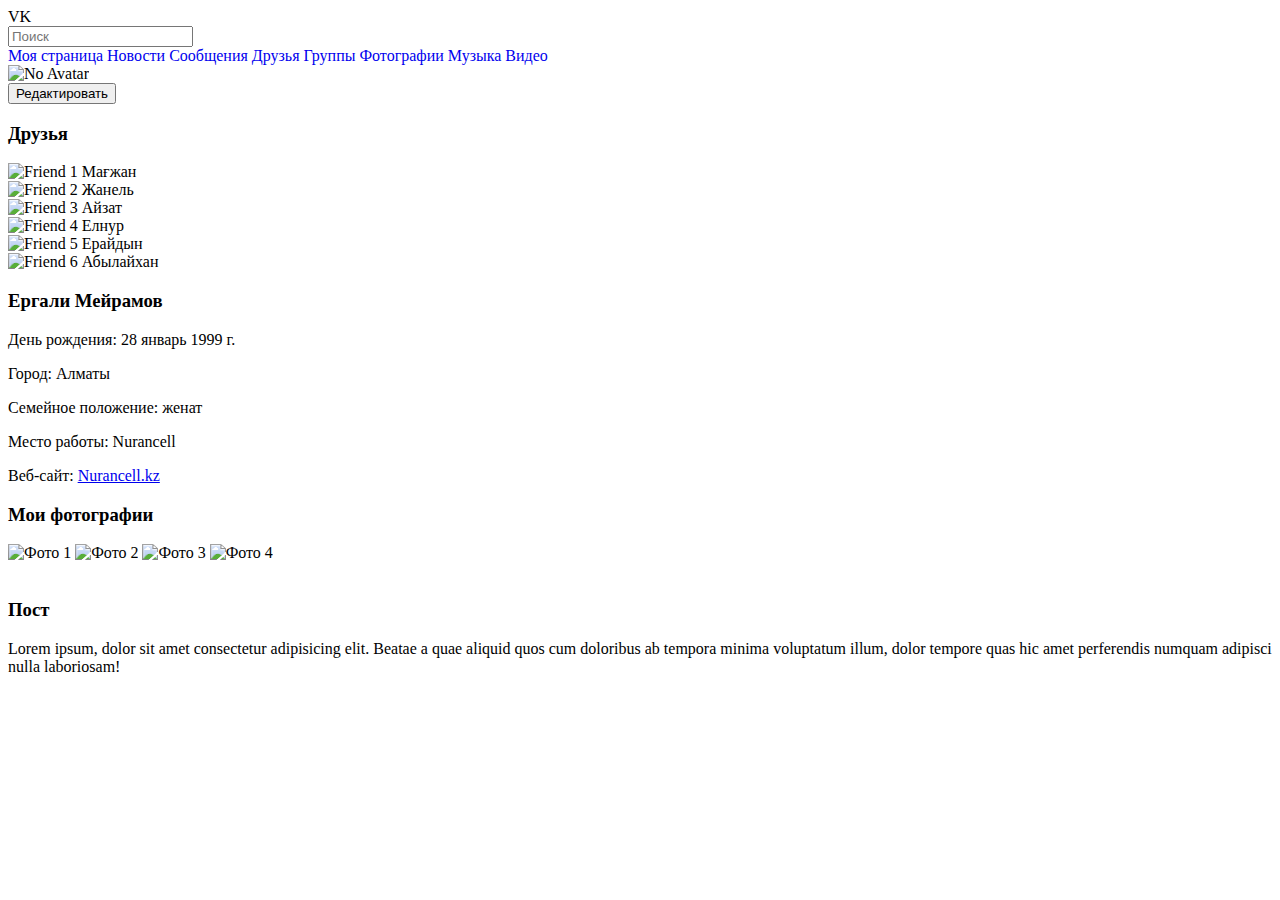
==== index.html @ 4dad5702 "Add files via upload" ====
<!DOCTYPE html>
<html lang="ru">
<head>
    <meta charset="UTF-8">
    <meta name="viewport" content="width=device-width, initial-scale=1.0">
    <title>VK Profile</title>
    <link rel="stylesheet" href="/Task2/style.css">
</head>
<body>

    <header class="header">
        <div class="logo">VK</div>
        <div class="search-bar">
            <input type="text" placeholder="Поиск">
        </div>
    </header>

    <div class="container">

        <div class="sidebar">
            <a href="#" style="text-decoration: none;">Моя страница</a>
            <a href="#"style="text-decoration: none;">Новости</a>
            <a href="#"style="text-decoration: none;">Сообщения</a>
            <a href="index2.html"style="text-decoration: none;">Друзья</a>
            <a href="#"style="text-decoration: none;">Группы</a>
            <a href="#"style="text-decoration: none;">Фотографии</a>
            <a href="#"style="text-decoration: none;">Музыка</a>
            <a href="#"style="text-decoration: none;">Видео</a>
        </div>

        <div class="profile">
            <div class="avatar">
                <img src="https://a0.anyrgb.com/pngimg/1236/14/no-facial-features-no-avatar-no-eyes-expressionless-avatar-icon-delayering-avatar-user-avatar-men-head-portrait-thumbnail.png" alt="No Avatar">
            </div>
            <button class="edit-btn">Редактировать</button>
            <div class="friends">
                <h3>Друзья</h3>
                <div class="friend-list">
                    <div class="friend">
                        <img src="https://zornet.ru/_fr/81/0416976.jpg" alt="Friend 1">
                        <span>Мағжан</span>
                    </div>
                    <div class="friend">
                        <img src="https://zornet.ru/_fr/81/5880201.jpg" alt="Friend 2">
                        <span>Жанель</span>
                    </div>
                    <div class="friend">
                        <img src="https://zornet.ru/_fr/81/8447465.jpg" alt="Friend 3">
                        <span>Айзат</span>
                    </div>
                    <div class="friend">
                        <img src="https://zornet.ru/_fr/81/9000967.gif" alt="Friend 4">
                        <span>Елнур</span>
                    </div>
                    <div class="friend">
                        <img src="https://zornet.ru/_fr/81/1993698.jpg" alt="Friend 5">
                        <span>Ерайдын</span>
                    </div>
                    <div class="friend">
                        <img src="https://zornet.ru/_fr/81/1435171.jpg" alt="Friend 6">
                        <span>Абылайхан</span>
                    </div>
                </div>
            </div>
        </div>

        <div class="info">
            <div class="details">
                <h3>Ергали Мейрамов</h3>
                <p>День рождения: 28 январь 1999 г.</p>
                <p>Город: Алматы</p>
                <p>Семейное положение: женат</p>
                <p>Место работы: Nurancell</p>
                <p>Веб-сайт: <a href="https://nurancell.kz/">Nurancell.kz</a></p>
            </div>
            <div class="photos">
                <h3>Мои фотографии</h3>
                <div class="photo-grid">
                    <img src="https://storage.yandexcloud.net/otakuy-media/post_media/ebf0d974-7af6-11ee-b677-de90014eb646" alt="Фото 1" style="width: 100%; height: 100%;">
                    <img src="https://encrypted-tbn0.gstatic.com/images?q=tbn:ANd9GcRkN0mbuDQZkqnlm-QotbsKzxO5249wENnPWg&s" alt="Фото 2"style="width: 100%; height: 100%;">
                    <img src="https://tl.rulate.ru/i/addition/Book/168789/1687886/main_649b1a6eb1911.jpg" alt="Фото 3"style="width: 100%; height: 100%;">
                    <img src="https://i1.sndcdn.com/artworks-Kzr4RlS9rjZgiug1-LcxeFQ-t500x500.jpg" alt="Фото 4"style="width: 100%; height: 100%;">
                </div>
            </div>
            <br>
            <div class="post">
                <h3>Пост</h3>
                <p>Lorem ipsum, dolor sit amet consectetur adipisicing elit. Beatae a quae aliquid quos cum doloribus ab tempora minima voluptatum illum, dolor tempore quas hic amet perferendis numquam adipisci nulla laboriosam!</p>
            </div>
        </div>
    </div>
</body>
</html>
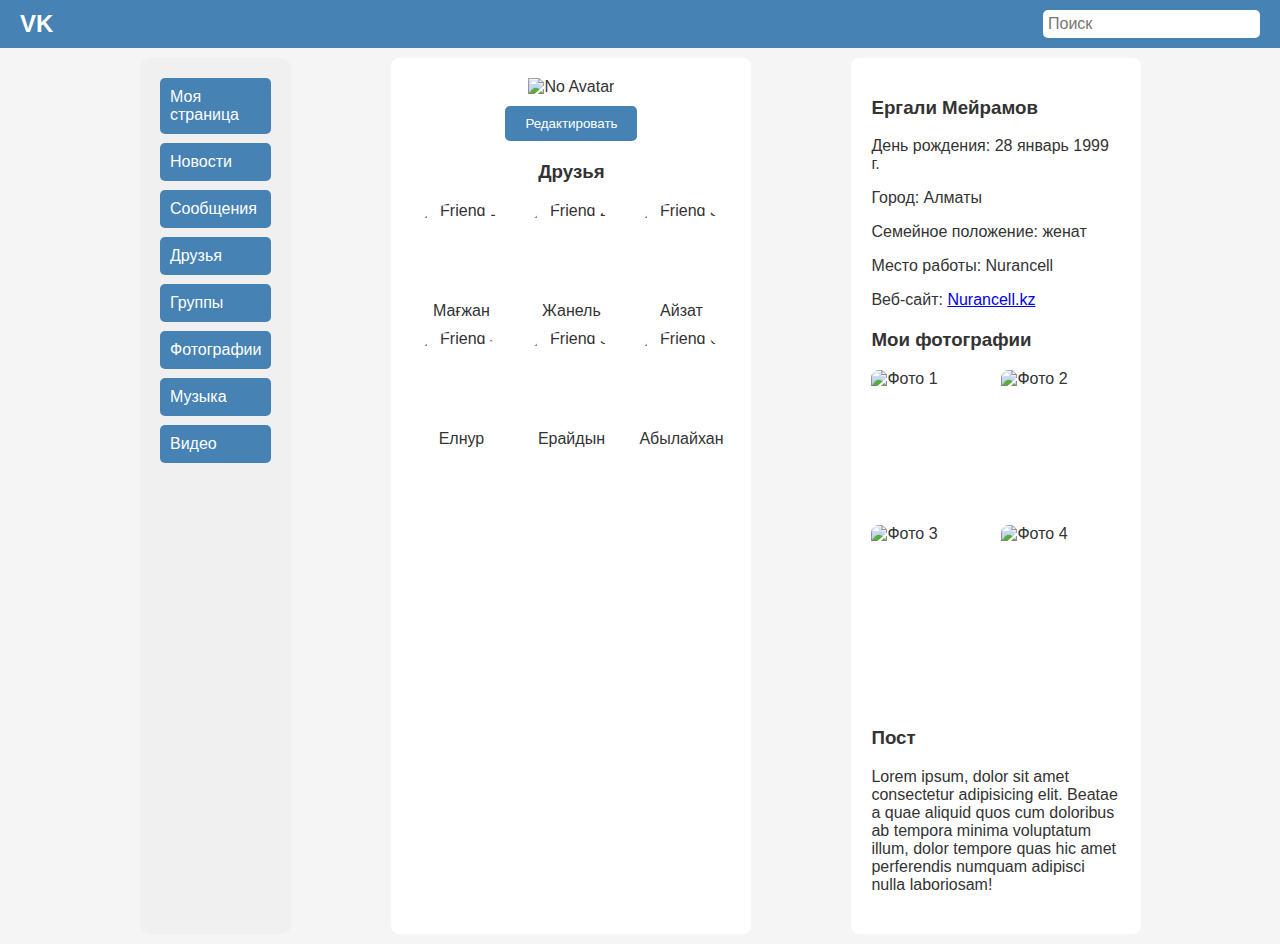
==== commit 686b52a6: "Update index.html" ====
--- a/index.html
+++ b/index.html
@@ -4,7 +4,7 @@
     <meta charset="UTF-8">
     <meta name="viewport" content="width=device-width, initial-scale=1.0">
     <title>VK Profile</title>
-    <link rel="stylesheet" href="/Task2/style.css">
+    <link rel="stylesheet" href="style.css">
 </head>
 <body>
 
--- a/style.css
+++ b/style.css
@@ -0,0 +1,222 @@
+body {
+    margin: 0;
+    font-family: Arial, sans-serif;
+    background-color: #f5f5f5;
+    color: #333;
+}
+
+.header {
+    display: flex;
+    justify-content: space-between;
+    align-items: center;
+    background-color: #4682B4;
+    padding: 10px 20px;
+    color: white;
+}
+
+.header .logo {
+    font-size: 24px;
+    font-weight: bold;
+}
+
+.header .search-bar input {
+    padding: 5px;
+    font-size: 16px;
+    border-radius: 5px;
+    border: none;
+}
+
+.container {
+    display: flex;
+    max-width: 1000px;
+    margin: 10px auto;
+    gap: 100px;
+}
+
+.sidebar {
+    flex: 1;
+    background-color: #f0f0f0;
+    padding: 20px;
+    border-radius: 10px;
+    display: flex;
+    flex-direction: column;
+    gap: 9px;
+}
+
+.sidebar a {
+    padding: 10px;
+    font-size: 16px;
+    border-radius: 5px;
+    background-color: #4682B4;
+    color: white;
+    text-decoration: none;
+}
+
+.sidebar a:hover {
+    background-color: #5a9bd4;
+}
+
+.profile {
+    flex: 2;
+    background-color: white;
+    padding: 20px;
+    border-radius: 8px;
+    text-align: center;
+}
+
+.profile .avatar img {
+    width: 400px;
+    height: 400px;
+    margin-bottom: 10px;
+}
+
+.profile .edit-btn {
+    padding: 10px 20px;
+    background-color: #4682B4;
+    color: white;
+    border: none;
+    border-radius: 5px;
+    cursor: pointer;
+}
+
+.profile .friends {
+    margin-top: 20px;
+}
+
+.profile .friend-list {
+    display: grid;
+    grid-template-columns: repeat(3, 1fr);
+    gap: 10px;
+}
+
+.friend {
+    text-align: center;
+}
+
+.friend img {
+    width: 100px;
+    height: 100px;
+    border-radius: 50%;
+    display: block;
+    margin: 0 auto;
+}
+
+.info {
+    flex: 3;
+    background-color: white;
+    padding: 20px;
+    border-radius: 8px;
+}
+
+.details, .photos, .post {
+    margin-bottom: 20px;
+}
+
+.photos .photo-grid {
+    width: 250px;
+    height: 300px;
+    display: grid;
+    grid-template-columns: repeat(2, 1fr);
+    gap: 10px;
+}
+
+.photos img {
+    width: 100%;
+    border-radius: 8px;
+}
+
+.friends-header {
+    display: flex;
+    justify-content: space-between;
+    align-items: center;
+    margin-bottom: 10px;
+}
+
+.friends-header .tab {
+    padding: 10px 20px;
+    border: none;
+    border-radius: 5px;
+    background-color: #4682B4;
+    color: white;
+    cursor: pointer;
+}
+
+.friends-header .tab.active {
+    background-color: #5a9bd4;
+}
+
+.find-btn {
+    background-color: #4CAF50;
+    color: white;
+    padding: 10px 20px;
+    border-radius: 5px;
+    cursor: pointer;
+}
+
+.friends-search input {
+    width: 100%;
+    padding: 10px;
+    margin-bottom: 10px;
+    border: 1px solid #ccc;
+    border-radius: 5px;
+}
+
+.friends-list {
+    display: flex;
+    flex-direction: column;
+    gap: 15px;
+}
+
+.friend-item {
+    display: flex;
+    align-items: center;
+    gap: 15px;
+    padding: 10px;
+    background-color: #f9f9f9;
+    border-radius: 5px;
+}
+
+.friend-item img {
+    width: 50px;
+    height: 50px;
+    border-radius: 50%;
+}
+
+.friend-info span {
+    font-weight: bold;
+}
+
+.friend-info p {
+    margin: 5px 0;
+}
+
+.extra-info {
+    display: flex;
+    flex-direction: column;
+    gap: 20px;
+}
+
+.my-friends ul, .possible-friends {
+    background-color: #f9f9f9;
+    border-radius: 5px;
+    padding: 10px;
+}
+
+.my-friends ul li a, .possible-friends a {
+    text-decoration: none;
+    color: #4682B4;
+    display: block;
+    margin-bottom: 5px;
+}
+
+.possible-friends .suggested-friend {
+    display: flex;
+    align-items: center;
+    gap: 10px;
+}
+
+.possible-friends img {
+    width: 40px;
+    height: 40px;
+    border-radius: 50%;
+}
